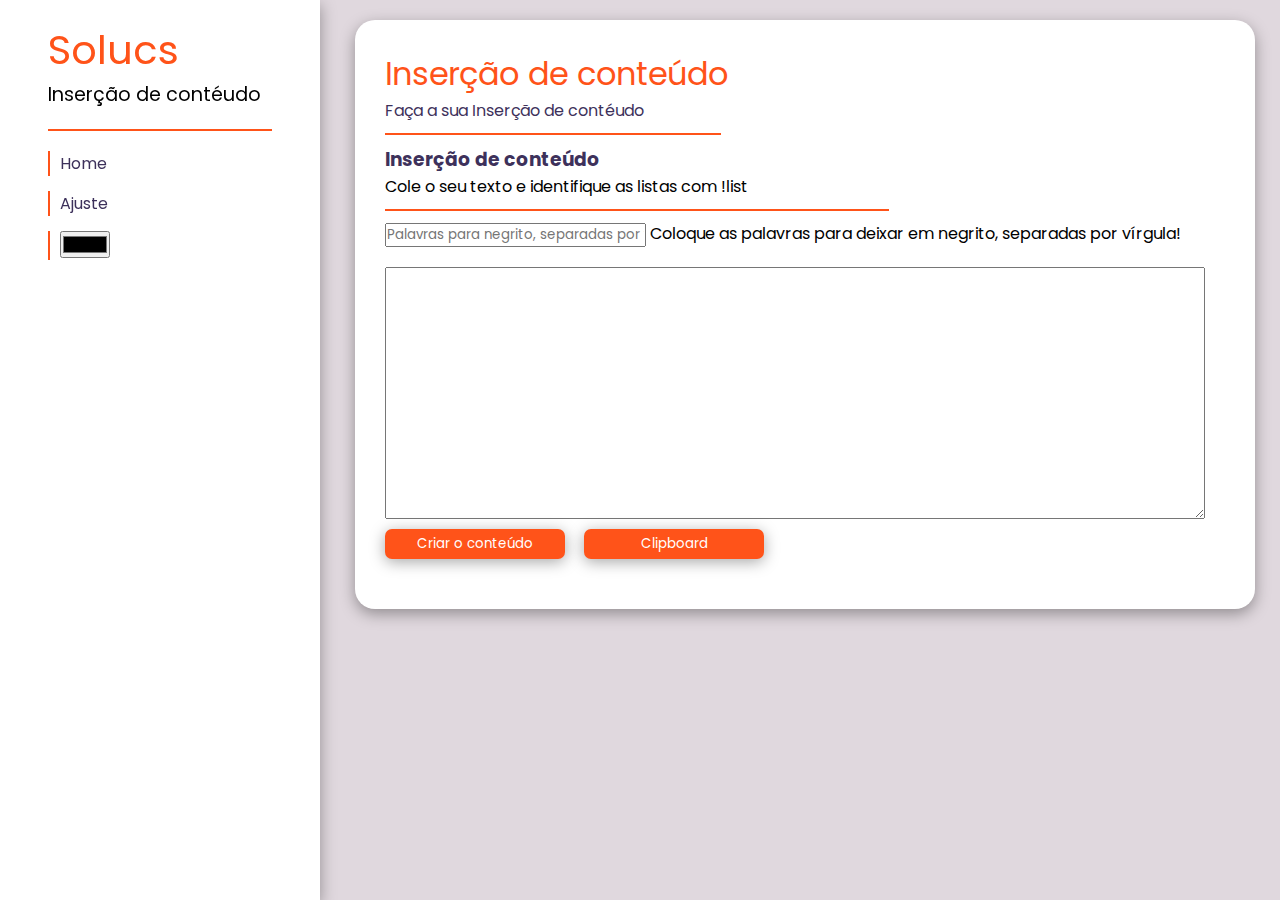
==== ajuste.html @ 9427d545 "Update ajuste.html" ====
<!DOCTYPE html>
<html lang="pt-br">
<head>
    <meta charset="UTF-8">
    <meta name="viewport" content="width=device-width, initial-scale=1.0">
    <link rel="stylesheet" href="style.css">
    <title>Esteiras</title>
    <style>
        :root{
    --color-primary: #FF5319;
    --color-secundary: #3D315B;
    --color-green: #A2D729;
    --color-red: #BB0A21;
}
    </style>
</head>
<body>
    <aside>
        <div>
            <h1>Solucs</h1>
            <p>Inserção de contéudo</p>
            <div class="orange-line"></div>
            <nav>
                <ul>
                    <li><a href="index.html">Home</a></li>
                    <li><a href="ajuste.html">Ajuste</a></li>
                    <li><input type="color" id="colorPicker"></li>
                </ul>
            </nav>
        </div>
    </aside> 

    <main>
        <div style="width: 900px; max-width: none;">
            <div>
                <h1>Inserção de conteúdo</h1>
                <p>Faça a sua Inserção de contéudo</p>
                <div class="orange-line" style="max-width: 40%; margin: 10px 0px;"></div>
                <h3>Inserção de conteúdo</h3>    
            </div>
            <div>
                <form>
                    <label for="texto_da_textarea">Cole o seu texto e identifique as listas com !list</label><br>
                    <div class="orange-line" style="max-width: 60%; margin: 10px 0px;"></div>
                    <input type="text" name="strong" id="strong" placeholder="Palavras para negrito, separadas por vírgula">
                    <label for="strong">Coloque as palavras para deixar em negrito, separadas por vírgula!</label>
                    <div style="display: flex; margin-top: 20px;">
                        <textarea id="texto_da_textarea" name="texto_da_textarea" rows="12" required style="width: 100%; margin-right: 20px;"></textarea>
                    </div>
                    <div class="button-container">
                        <button type="button" onclick="cleanHTML()">Criar o conteúdo</button>
                        <button id="botaoCopiar">Clipboard</button>
                    </div>
                </form>
            </div>
            <div class="margin-top erros-retornos" id="conteudoParaCopiar"></div>
        </div>
    </main>

    <script>
        function cleanHTML() {
    var inputText = document.getElementById('texto_da_textarea').value;
    var allowedTags = ['h1', 'h2', 'h3', 'ul', 'li'];

    // Remove todas as tags exceto as permitidas
    var cleanedText = inputText.replace(/<\/?([a-z][a-z0-9]*)\b[^>]*>/gi, function(tag, tagName) {
        return allowedTags.includes(tagName.toLowerCase()) ? tag : '';
    });

    // Exibe o resultado
    document.getElementById('conteudoParaCopiar').textContent = cleanedText;
}

    </script>

    <script>
        document.getElementById('botaoCopiar').addEventListener('click', function() {
            var conteudo = document.getElementById('conteudoParaCopiar').innerText;
            var areaTexto = document.createElement('textarea');
            areaTexto.value = conteudo;
            document.body.appendChild(areaTexto);
            areaTexto.select();
            document.execCommand('Copy');
            document.body.removeChild(areaTexto);
 
        });
    </script>

    <script>
        // Seleciona o input color
// const colorPicker = document.getElementById('colorPicker');

// // Adiciona um ouvinte de eventos para quando o valor do input muda
// colorPicker.addEventListener('input', function() {
//     // Atualiza a variável CSS --color-primary com o valor selecionado
//     document.documentElement.style.setProperty('--color-primary', colorPicker.value);
// });

        
const colorPicker = document.getElementById('colorPicker');

// Função para atualizar a cor
function updateColor(color) {
    document.documentElement.style.setProperty('--color-primary', color);
    localStorage.setItem('selectedColor', color); // Salva a cor no localStorage
}

// Adiciona um ouvinte de eventos para quando o valor do input muda
colorPicker.addEventListener('input', function() {
    updateColor(colorPicker.value);
});

// Verifica se já existe uma cor salva no localStorage ao carregar a página
document.addEventListener('DOMContentLoaded', () => {
    const savedColor = localStorage.getItem('selectedColor');
    if (savedColor) {
        colorPicker.value = savedColor; // Define o valor do input para a cor salva
        updateColor(savedColor); // Atualiza a cor da página com a cor salva
    }
});

    </script>
</body>
</html>
---- style.css ----
@import url('https://fonts.googleapis.com/css2?family=Poppins:ital,wght@0,100;0,200;0,300;0,400;0,500;0,600;0,700;0,800;0,900;1,100;1,200;1,300;1,400;1,500;1,600;1,700;1,800;1,900&display=swap');

:root{
    --color-primary: #FF5319;
    --color-secundary: #3D315B;
    --color-green: #A2D729;
    --color-red: #BB0A21;
}

*{
    font-family: "Poppins", sans-serif;
    font-weight: 400;
    font-style: normal;
    margin: 0px;
    padding: 0px;
    box-sizing: border-box;
}
body{
    display: flex;
    background-color: #E0D8DE;
}
aside{
    position: fixed;
    box-shadow: rgba(0, 0, 0, 0.35) 0px 5px 15px;
    display: flex;
    flex-direction: column;
    width: 25%;
    background-color: white;
    height: 100vh;
}
aside div{
    margin: 20px auto;
    width: 70%;
}
aside h1{
    color: var(--color-primary);
    font-size: 2.5rem;
}
.orange-line{
    width: 100%;
    height: 2px;
    background-color: var(--color-primary);
}
aside p{
    font-size: 1.2rem;
}
aside ul{
    list-style: none;
}
aside ul li{
    cursor: pointer;
    margin-top: 15px;
    padding-left: 10px;
    border-left: 2.5px solid var(--color-primary);
    transition: 0.5s;
}
aside ul li:hover{
    transition: 0.5s;
    border-left: 2.5px solid var(--color-secundary);
    font-size: 1.1rem;
}
main{
    margin-left: 330px;
    display: flex;
    align-items: center;
    justify-content: center;
    width: 75%;
}
main > div{
    margin: 20px 0px;
    box-shadow: rgba(0, 0, 0, 0.35) 0px 5px 15px;
    border-radius: 20px;
    padding: 30px;
    background-color: #fff;
    width: 500px;
    max-width: 500px;
    min-height: 500px;
}
main > div div h1{
    color: var(--color-primary);
}
main > div div p{
    max-width: 40%;
    color: var(--color-secundary);
}
main > div div h3{
    color: var(--color-secundary);
    font-weight: 700;
}
.poupup{
    position: relative;
    top: 0;
    margin-right: 0;
}
.margin-top{
    margin-top: 20px;
}
.erros-retornos{
    font-size: 14px;
}
main ul{
    list-style: none;
}
aside ul li a{
    outline: none;
    text-decoration: none;
}
.erros-retornos li{
    margin-top: 5px;
    border-left: 2px solid var(--color-secundary);
    padding: 5px;
}
.erros-retornos .green{
    border-left: 2px solid var(--color-green);
}
.erros-retornos .red{
    border-left: 2px solid var(--color-red);
}
main div button,main div input[type="submit"]{
    margin-top: 10px;
    border: none;
    background-color: transparent;
    color: white;
    cursor: pointer;
    width: 180px;
    margin-right: 15px;
    border-radius: 7px;
    padding: 5px 5px;
    box-shadow: rgba(0, 0, 0, 0.35) 0px 3px 15px;
    background-color: var(--color-primary);
    transition: 0.5s;
}
aside li a{
    color: var(--color-secundary);
}
main div button:hover,main div input[type="submit"]:hover{
    background-color: #FFF;
    transition: 0.5s;
    color: var(--color-primary);
}

input:checked ~ .checkmark {
    background-color: #26F3;
  }
.button-container input{
    margin-top: 20px;
    padding: 5px;
    outline: none;
}
textarea{
    padding: 5px;
    outline: none;
}
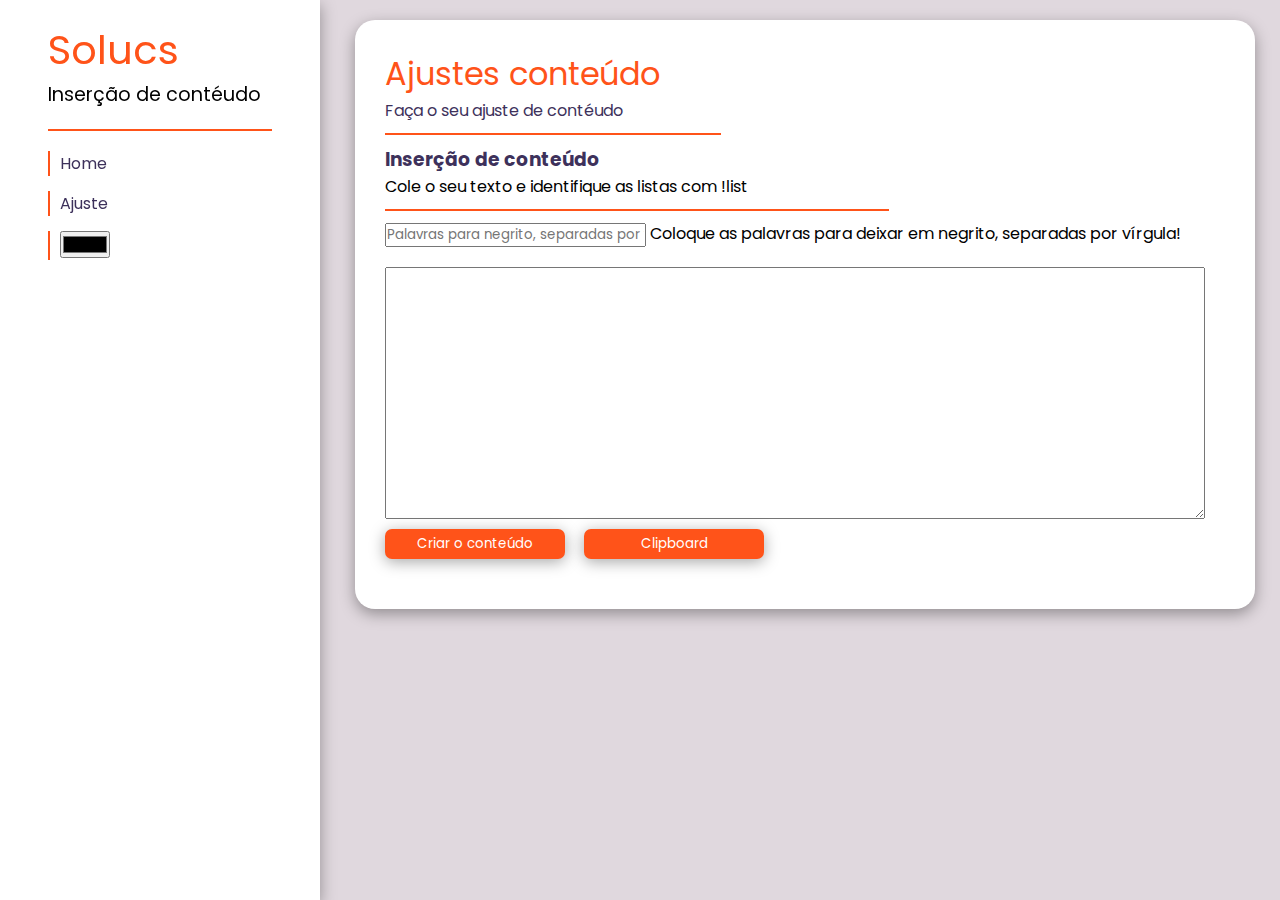
==== commit 101fadcb: "Update ajuste.html" ====
--- a/ajuste.html
+++ b/ajuste.html
@@ -33,8 +33,8 @@
     <main>
         <div style="width: 900px; max-width: none;">
             <div>
-                <h1>Inserção de conteúdo</h1>
-                <p>Faça a sua Inserção de contéudo</p>
+                <h1>Ajustes conteúdo</h1>
+                <p>Faça o seu ajuste de contéudo</p>
                 <div class="orange-line" style="max-width: 40%; margin: 10px 0px;"></div>
                 <h3>Inserção de conteúdo</h3>    
             </div>
@@ -60,7 +60,7 @@
     <script>
         function cleanHTML() {
     var inputText = document.getElementById('texto_da_textarea').value;
-    var allowedTags = ['h1', 'h2', 'h3', 'ul', 'li'];
+    var allowedTags = ['h1', 'p', 'h2', 'h3', 'ul', 'li','b','strong'];
 
     // Remove todas as tags exceto as permitidas
     var cleanedText = inputText.replace(/<\/?([a-z][a-z0-9]*)\b[^>]*>/gi, function(tag, tagName) {
